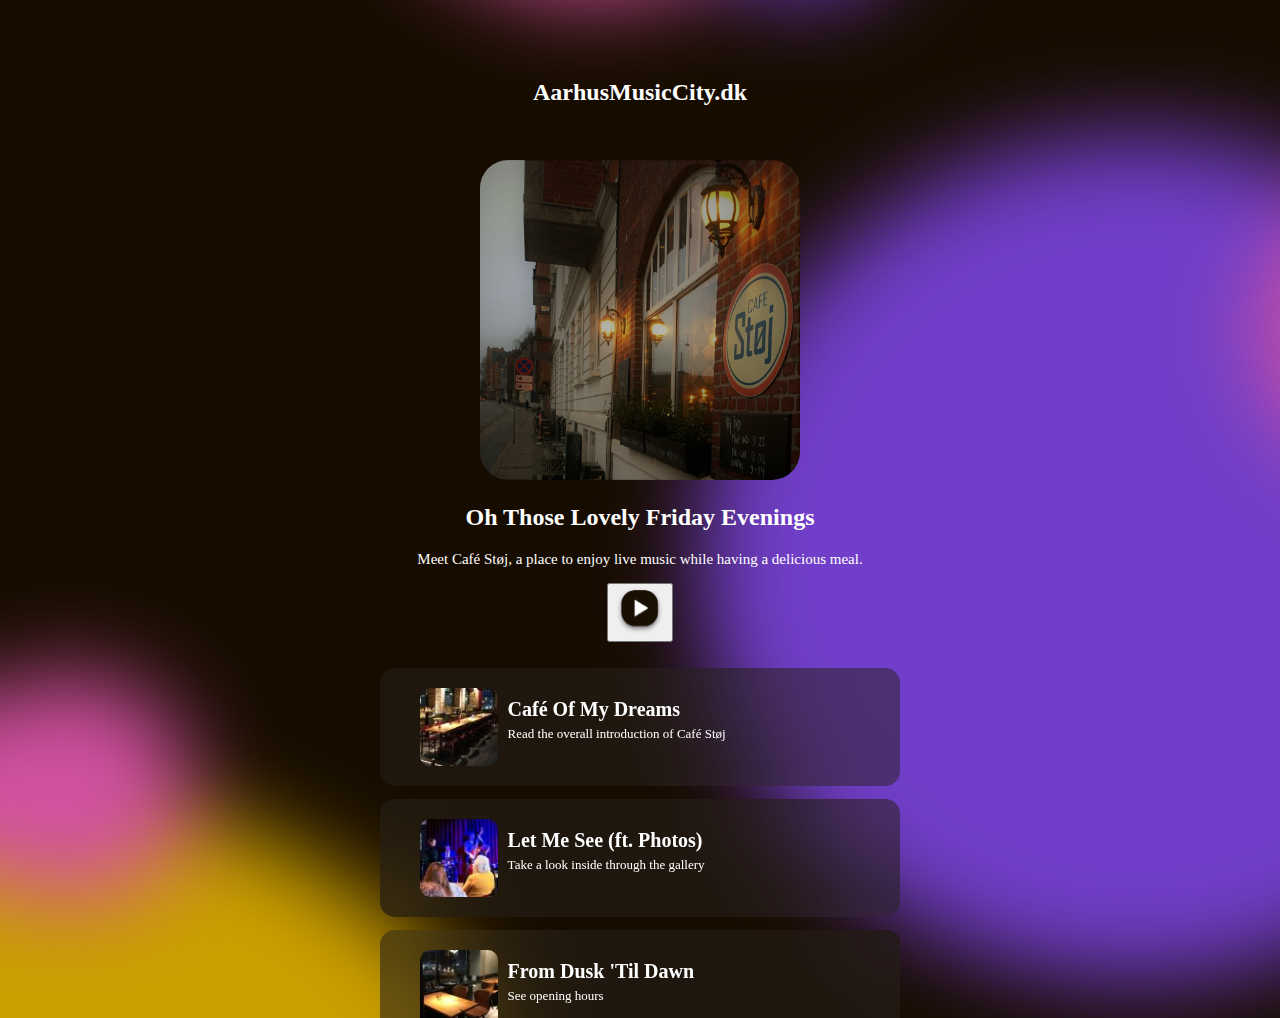
==== playlistpage.html @ 41154974 "Add files via upload" ====
<!DOCTYPE html>
<html lang="en">
<head>
    <meta charset="UTF-8">
    <meta http-equiv="X-UA-Compatible" content="IE=edge">
    <meta name="viewport" content="width=device-width, initial-scale=1.0">
    <title>Café Støj Playlist</title>
    <link rel="stylesheet" href="style.css">
</head>
<body>
      <!-- HEADER -->

      <div id="header">
        <a href="index.html"style="text-decoration:none;"><h1>AarhusMusicCity.dk</h1></a>
    </div>

    <!-- introduction part-->

    <div id="introduction">
        <div><img src="images/playlistcovercafestoj.JPG" alt="the entrance of Café Støj"></div> 
            
            <h2>Oh Those Lovely Friday Evenings</h2>
            <div><p>Meet Café Støj, a place to enjoy live music
                while having a delicious meal.</p></div>
            
    </div>

    <!-- play button -->
    <button onclick="showMessage()"><img src="images/play50x50.png"></button>
    <p id="playButton"></p>


    <!-- choose a song part -->

    <div id="chooseSong">
        <div class="playlistItem">
            <img src="images/tablecover.JPG" alt="small song cover image">
            <div class="textInPlaylistItems"><h3>Café Of My Dreams</h3>
            <p>Read the overall introduction of Café Støj </p></div>
        </div>
        <div class="playlistItem">
            <img src="images/purplecover.jpg" alt="small song cover image">
            <div class="textInPlaylistItems"><h3>Let Me See (ft. Photos)</h3>
            <p>Take a look inside through the gallery</p></div>
        </div>
        <div class="playlistItem">
            <img src="images/chaircover.JPG" alt="small song cover image">
            <div class="textInPlaylistItems"><h3>From Dusk 'Til Dawn</h3>
            <p>See opening hours</p></div>
        </div>
        <div class="playlistItem">
            <img src="images/streetcover.jpg" alt="small song cover image">
            <div class="textInPlaylistItems"><h3>The Journey</h3>
            <p>Plan how to get there with the help of the map</p></div>
        </div>
        <div class="playlistItem">
            <img src="images/drumcover.jpg" alt="small song cover image">
            <div class="textInPlaylistItems"><h3>Let's Have Some Fun!</h3>
            <p>See all of the upcoming events</p></div>
        </div>
        </div>


</div>
<script src="script.js"></script>
</body>
</html>
---- style.css ----
/* overall body settings */

body {
    width: 100%;
    background-image: url(images/bigiphonebackground.png);
    text-align: center;
    padding: 0px;
    margin: 0px;
    display: flex;
    align-items: center;
    justify-content: center;
    flex-direction: column;
}

@media screen and (min-width: 600px) {
    body {
        background-image: url("images/bigdesktopbackground.png");
    }
}

p {
    color: white;
    font-family: Lato;
    font-size: 13px;
    font-weight: lighter;
}

/* HEADERS */

/* WELCOME PAGE header */

#header {
    height: 10rem;
    width: 100%;
    text-align: center;
    padding-top: 79;
}

#header>h1 {
    /* I am using the id name and '>h1' to make sure
    not every h1 gets this styling just the one in this id */
    color: white;
    font-family: Kulim Park;
    font-size: 24px;
    font-weight: regular;
    margin-top: 79px;
}

#header>a>h1 {
    color: white;
    font-family: Kulim Park;
    font-size: 24px;
    font-weight: regular;
    margin-top: 79px;
}



/* WELCOME PAGE - welcome part*/

#welcome {
    width: 100%;
    text-align: center;
}

#welcome>.full-height {
    height: 100vh;
}

#welcome>.vcenter>h2 {
    color: white;
    font-family: Lato;
    font-size: 71px;
    padding-top: 1vh;
    margin-bottom: 60px;
}

#welcome>.vcenter>h3 {
    color: white;
    font-family: Lato;
    font-size: 30px;
    font-weight: lighter;
    margin-left: 41px;
    margin-right: 41px;
}

#welcome>h3 {
    color: white;
    font-family: Lato;
    font-size: 30px;
    font-weight: lighter;
    margin-left: 41px;
    margin-right: 41px;
}

/* WELCOME PAGE - choose a playlist part */


#choosePlaylist>h2 {
    color: white;
    font-family: Kulim Park;
    font-size: 41px;
    font-weight: bold;
}


/* item box */
.playlistItem {
    width: 100%;
    height: 98px;
    margin-left: auto;
    margin-right: auto;
    margin-bottom: 13px;
    backdrop-filter: blur(32px);
    /* here I tried to find an equivalent to Adobe XD's 'Background Blur' feature*/
    background-color: rgba(40, 33, 28, 0.5);
    border-radius: 15px;
    padding: 10px 30px;
    display: flex;
    flex-direction: row;
}

@media screen and (min-width: 600px) {
    .playlistItem {
        width: 60%;
    }
}

.playlistItem>img {
    border-radius: 10px;
    margin: 10px;
}

.textInPlaylistItems {
    display:flex;
    flex-direction: column;
}

/* item headline */
.textInPlaylistItems>h3 {
    color: white;
    font-family: Lato;
    font-size: 20px;
    font-weight: bold;
    margin-bottom: 5px;
    margin-left: 0px;
    text-align: left;
}

/* item description */
.textInPlaylistItems>p {
    color: white;
    font-family: Lato;
    font-size: 13px;
    font-weight: lighter;
    margin-top: 0px;
    margin-left: 0px;
    text-align: left;
}

/* PLAYLIST PAGE - introduction part */

#introduction div>img {
    width: 50%;
    border-radius: 28px;
}

@media screen and (min-width: 600px) {
    #introduction div>img {
        width: 25%;
    }
}


#introduction>h2 {
    color: white;
    font-family: Lato;
    font-size: 24px;
    font-weight: bold;
}

#introduction div>p {
    color: white;
    font-family: Lato;
    font-size: 15px;
    font-weight: lighter;
}

/* PLAYLIST PAGE - songs part */

/* here I wanted the have a smaller window for a bigger content that needs scrolling */
#chooseSong {
    height:100px;
    position: relative;
    height: 350px;
    width: 60%;
    overflow: scroll;
    overflow-x:hidden; /* this way I hid the horizontal scrollbar */
}

/* for the songs see .playlistItem above (from line 89)
because the styling is the same */
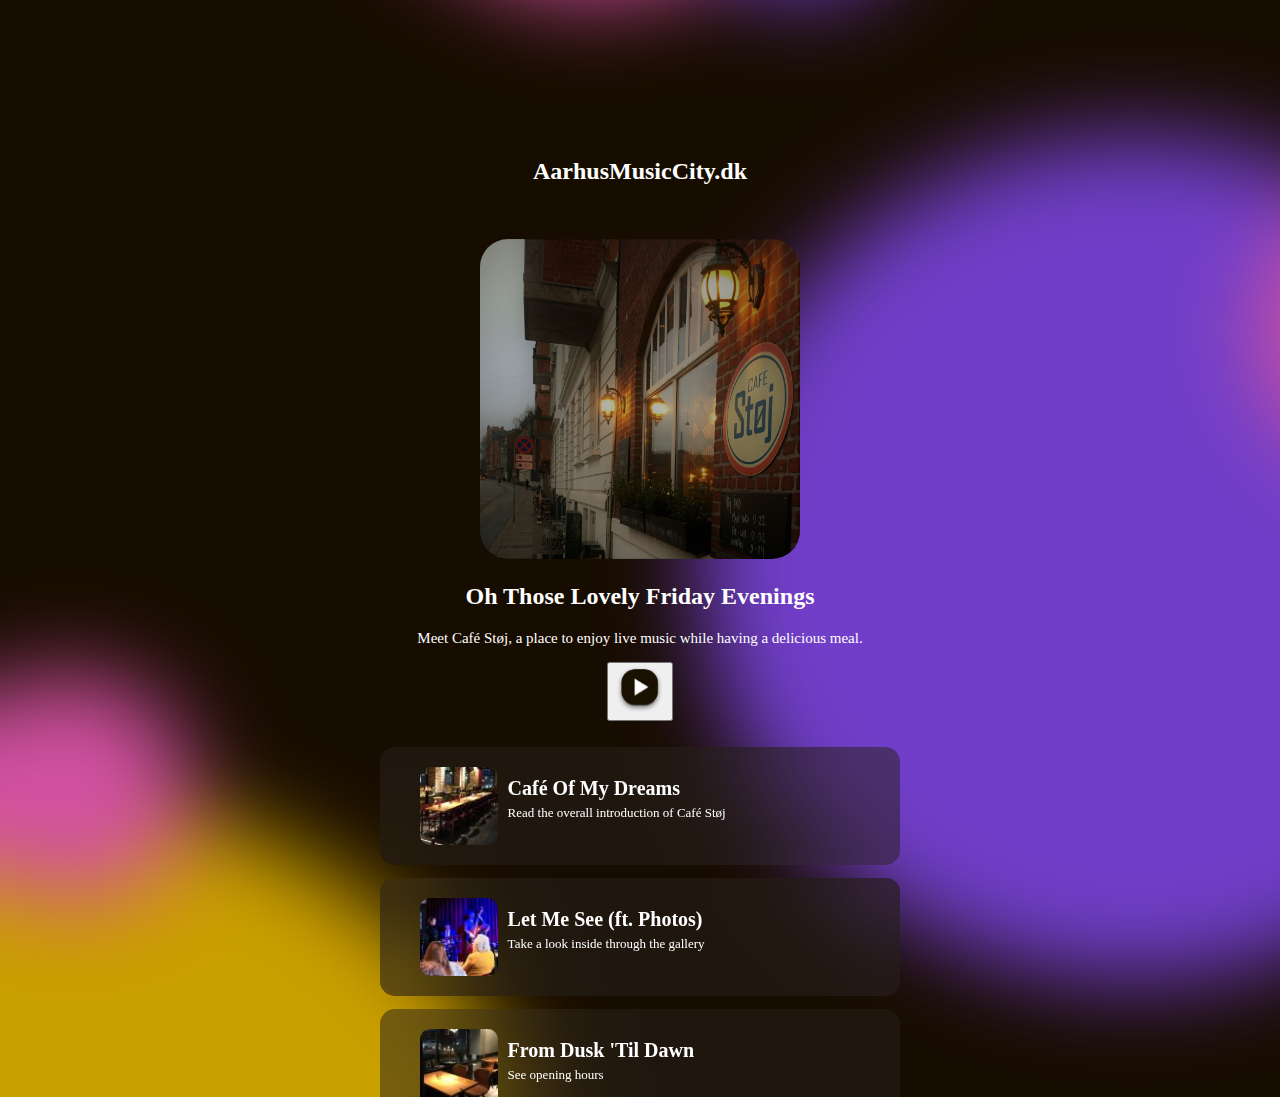
==== commit bc628dcf: "Validation corrections" ====
--- a/playlistpage.html
+++ b/playlistpage.html
@@ -11,7 +11,7 @@
       <!-- HEADER -->
 
       <div id="header">
-        <a href="index.html"style="text-decoration:none;"><h1>AarhusMusicCity.dk</h1></a>
+        <a href="index.html" style="text-decoration:none;"><h1>AarhusMusicCity.dk</h1></a>
     </div>
 
     <!-- introduction part-->
@@ -26,7 +26,7 @@
     </div>
 
     <!-- play button -->
-    <button onclick="showMessage()"><img src="images/play50x50.png"></button>
+    <button onclick="showMessage()"><img src="images/play50x50.png" alt="play button"></button>
     <p id="playButton"></p>
 
 
@@ -60,8 +60,6 @@
         </div>
         </div>
 
-
-</div>
 <script src="script.js"></script>
 </body>
 </html>--- a/style.css
+++ b/style.css
@@ -33,7 +33,7 @@
     height: 10rem;
     width: 100%;
     text-align: center;
-    padding-top: 79;
+    padding-top: 79px;
 }
 
 #header>h1 {
@@ -42,7 +42,6 @@
     color: white;
     font-family: Kulim Park;
     font-size: 24px;
-    font-weight: regular;
     margin-top: 79px;
 }
 
@@ -50,7 +49,6 @@
     color: white;
     font-family: Kulim Park;
     font-size: 24px;
-    font-weight: regular;
     margin-top: 79px;
 }
 
